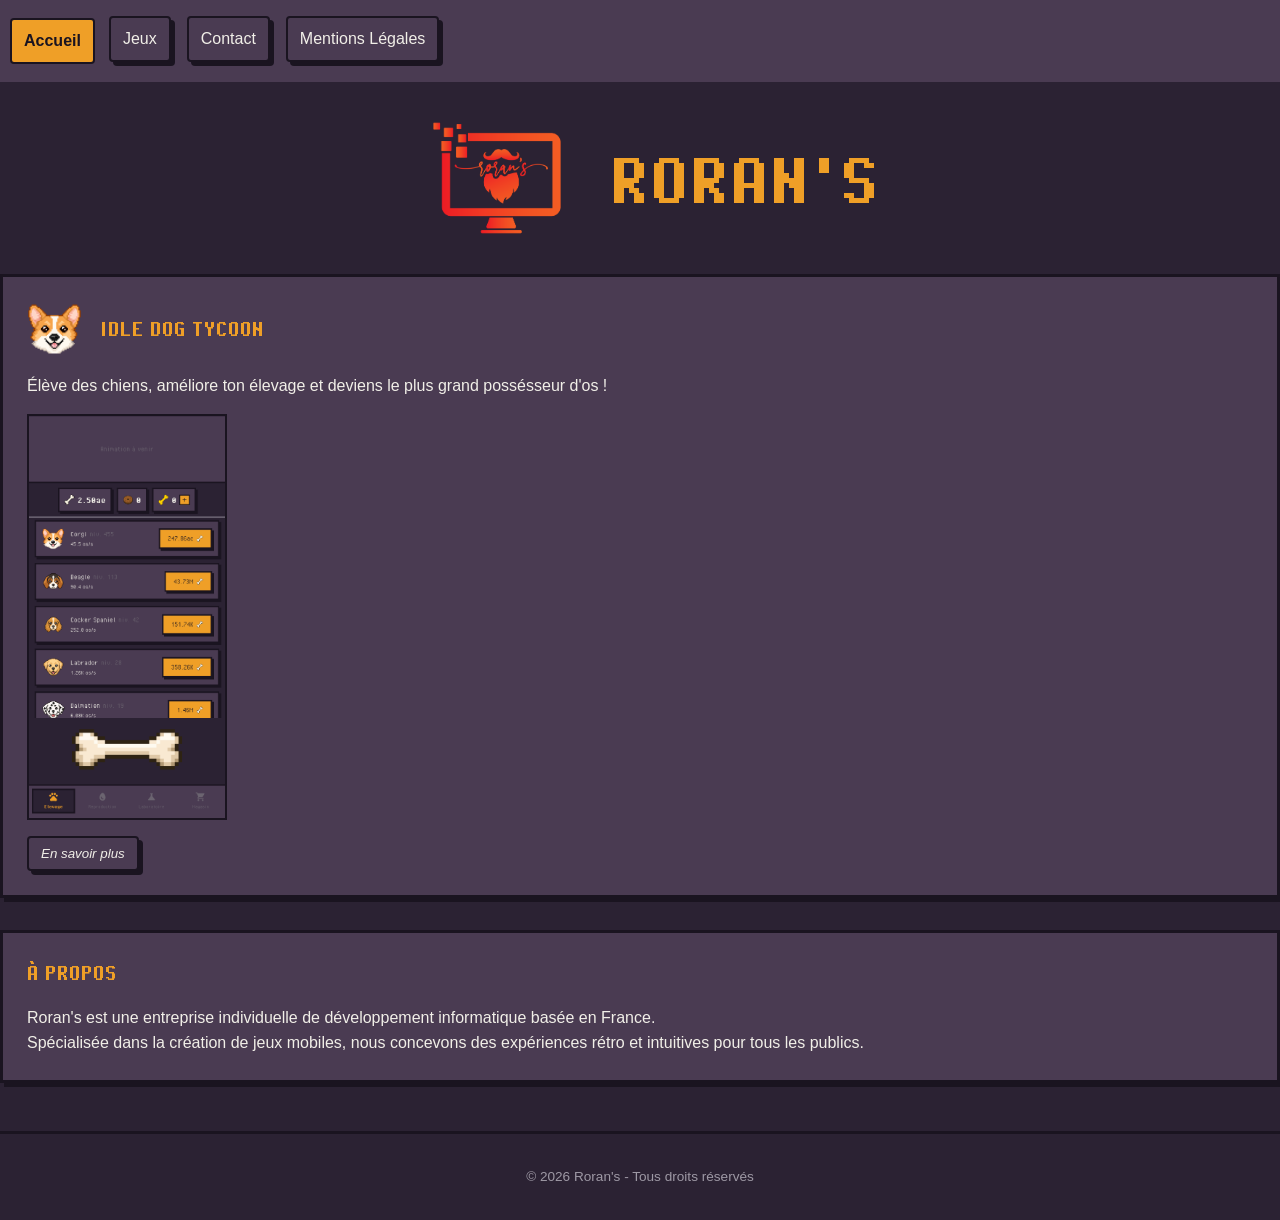
==== index.html @ 4215c5ab "✨ Setup html website" ====
<!DOCTYPE html>
<html lang="fr">
    <head>
        <meta charset="UTF-8">
        <meta name="viewport" content="width=device-width, initial-scale=1.0">
        <meta http-equiv="X-UA-Compatible" content="IE=edge">

        <title>Roran's</title>
        <meta name="description" content="Roran's est une EI de développement informatique. Elle développe notamment des jeux mobiles.">
        <meta name="robots" content="index, follow">
        <link rel="canonical" href="https://www.rorans.fr/">
        
        <meta name="theme-color" content="#2B2233">

        <link rel="icon" type="image/png" href="favicon.png">

        <!-- Open Graph -->
         <meta property="og:title" content="Roran's">
         <meta property="og:description" content="Roran's est une EI de développement informatique. Elle développe notamment des jeux mobiles.">
         <meta property="og:type" content="website">
         <meta property="og:url" content="https://www.rorans.fr/">

         <link href="css/index.css" rel="stylesheet">
    </head>

    <body>
        <header>
            <nav>
                <button class="burger" id="burgerBtn" aria-label="Menu de navigation" aria-expanded="false" aria-controls="mainMenu">
                    <span></span>
                    <span></span>
                    <span></span>
                </button>
                <ol class="menu" id="mainMenu">
                    <li><a class="active" href="#">Accueil</a></li>
                    <li><a href="#">Jeux</a></li>
                    <li><a href="#">Contact</a></li>
                    <li><a href="#">Mentions Légales</a></li>
                </ol>
            </nav>
            <section class="ei">
                <img class="logo" src="favicon.png" alt="Logo Roran's" />
                <h1 class="title">Roran's</h1>
            </section>
        </header>

        <main>
            <section class="panel last-game">
                <div class="game-section">
                    <img src="assets/idle_dog_tycoon_logo.png" alt="Logo Idle Dog Tycoon">
                    <h2>Idle Dog Tycoon</h2>
                </div>
                <p>Élève des chiens, améliore ton élevage et deviens le plus grand possésseur d'os !</p>
                <div class="screenshots">
                    <img class="screen-placeholder" src="assets/idle_dog_tycoon_main.png" alt="Image jeu Idle Dog Tycoon">
                </div>
                <button onclick="window.location.href = '#'"><p class="italic">En savoir plus</p></button>
            </section>
            <section class="panel">
                <h2 class="margin-bottom">À propos</h2>
                <p>
                    Roran's est une entreprise individuelle de développement informatique basée en France.<br />
                    Spécialisée dans la création de jeux mobiles, nous concevons des expériences rétro
                    et intuitives pour tous les publics.
                </p>
            </section>
        </main>

        <footer>
            <p>© 2026 Roran's - Tous droits réservés</p>
        </footer>
    </body>

    <script>
        const burgerBtn = document.getElementById("burgerBtn");
        const mainMenu = document.getElementById("mainMenu");

        burgerBtn.addEventListener('click', () => {
            mainMenu.classList.toggle('open');
            const isOpen = mainMenu.classList.contains('open');
            burgerBtn.setAttribute('aria-expanded', isOpen);
            console.log('Menu ouvert: ', isOpen);
        });
    </script>
</html>
---- css/index.css ----
:root {
    --bg: #2B2233;
    --panel: #4A3B52;
    --outline: #1A1420;
    --accent: #EF9F27;
    --text: #F1EFE8;
    --muted: #9E99A5;
    --radius: 0;
    --shadow: 4px 4px 0 var(--outline);
    --font: 'Segoe UI', Roboto, Helvetica, Arial, sans-serif;
    --font-title: 'PixelOperator', monospace;
}

* {
    box-sizing: border-box;
    margin: 0;
    padding: 0;
}

html {
    scroll-behavior: smooth;
}

body {
    font-family: var(--font);
    background: var(--bg);
    color: var(--text);
    line-height: 1.6;
    -webkit-font-smoothing: antialiased;
}

@font-face {
    font-family: 'PixelOperator';
    src: url('PixelOperator.ttf') format('truetype');
    font-weight: 400;
    font-style: normal;
    font-display: swap;
}

@font-face {
    font-family: 'PixelOperator';
    src: url('PixelOperator-Bold.ttf') format('truetype');
    font-weight: 700;
    font-style: normal;
    font-display: swap;
}

h1, h2, h3, h4 {
    font-family: var(--font-title);
    font-weight: 700;
    text-transform: uppercase;
    line-height: 1.3;
}

@media (max-width: 484px) {
    .ei {
        flex-direction: column;
        text-align: center;

        .logo {
            width: 10rem;
        }

        .title {
            font-size: clamp(2rem, 12vw, 4rem);
        }
    }
}

.ei {
    display: flex;
    justify-content: center;
    align-items: center;
    gap: 1rem;

    .logo {
        width: 12rem;
    }

    .title {
        font-size: 80px;
        color: var(--accent);
    }
}

.italic {
    font-style: italic;
}

/* MENU */

.menu {
    display: flex;
    gap: 1rem;
    list-style-type: none;
    background-color: var(--panel);
    padding: 1rem 0rem 1.25rem 0.5rem;

    a {
        border: var(--outline) 2px solid;
        border-radius: 0.25rem;
        background-color: var(--panel);
        box-shadow: var(--shadow);
        color: var(--text);
        padding: 0.5rem 0.75rem;
        text-decoration: none;
        display: inline-block;
        transition: transform 0.05s;
    }

    a:hover {
        box-shadow: none;
        color: var(--accent);
        transform: translate(2px, 2px);
    }

    a:active {
        box-shadow: none;
        color: var(--accent);
        transform: translate(2px, 2px);
    }

    a.active {
        background-color: var(--accent);
        color: var(--outline);
        box-shadow: none;
        transform: translate(2px, 2px);
        font-weight: 700;
    }
}

/* BURGER BUTTON */

.burger {
    display: none;
    background: #4A3B52;
    border: 2px solid #1A1420;
    padding: 8px;
    cursor: pointer;
    flex-direction: column;
    gap: 5px;
    width: 44px;
    height: 44px;
    justify-content: center;
    align-items: center;
}

.burger span {
    display: block;
    width: 22px;
    height: 3px;
    background: #F1EFE8;
}

/* MOBILE MENU */

@media (max-width: 434px) {
    .burger {
        display: flex;
    }

    .menu {
        display: none;
        flex-direction: column;
        width: 100%;
        gap: 0.5rem;
        margin-top: 0.5rem;
        padding: 1rem;
        background: #4A3B52;
        border: 2px solid #1A1420;
        list-style: none;
    }

    .menu.open {
        display: flex !important;
    }

    .menu li {
        width: 100%;
        text-align: center;
    }
}

.panel {
    background-color: var(--panel);
    border: 3px solid var(--outline);
    box-shadow: var(--shadow);
    padding: 1.5rem;
    margin-bottom: 2rem;
}

.panel .game-section {
    display: flex;
    align-items: center;
    gap: 1rem;
    margin-bottom: 1rem;

    img {
        width: 3.5rem;
    }
}

.panel h2 {
    color: var(--accent);
}

.screenshots {
    display: flex;
    gap: 1rem;
    margin: 1rem 0;
    flex-wrap: wrap;
}

.screen-placeholder {
    width: 200px;
    background-color: var(--bg);
    border: 2px solid var(--outline);
    display: flex;
    align-items: center;
    justify-content: center;
    color: var(--muted);
    font-size: 0.8rem;
}

button {
    border: var(--outline) 2px solid;
    border-radius: 0.25rem;
    background-color: var(--panel);
    box-shadow: var(--shadow);
    color: var(--text);
    padding: 0.5rem 0.75rem;
    text-decoration: none;
    display: inline-block;
    transition: transform 0.05s;
}

button:hover {
    box-shadow: none;
    color: var(--accent);
    transform: translate(2px, 2px);
    cursor: pointer;
}

button:active {
    box-shadow: none;
    color: var(--accent);
    transform: translate(2px, 2px);
}

.margin-bottom {
    margin-bottom: 1rem;
}

footer {
    text-align: center;
    padding: 2rem;
    color: var(--muted);
    font-size: 0.85rem;
    border-top: 3px solid var(--outline);
    margin-top: 3rem;
}
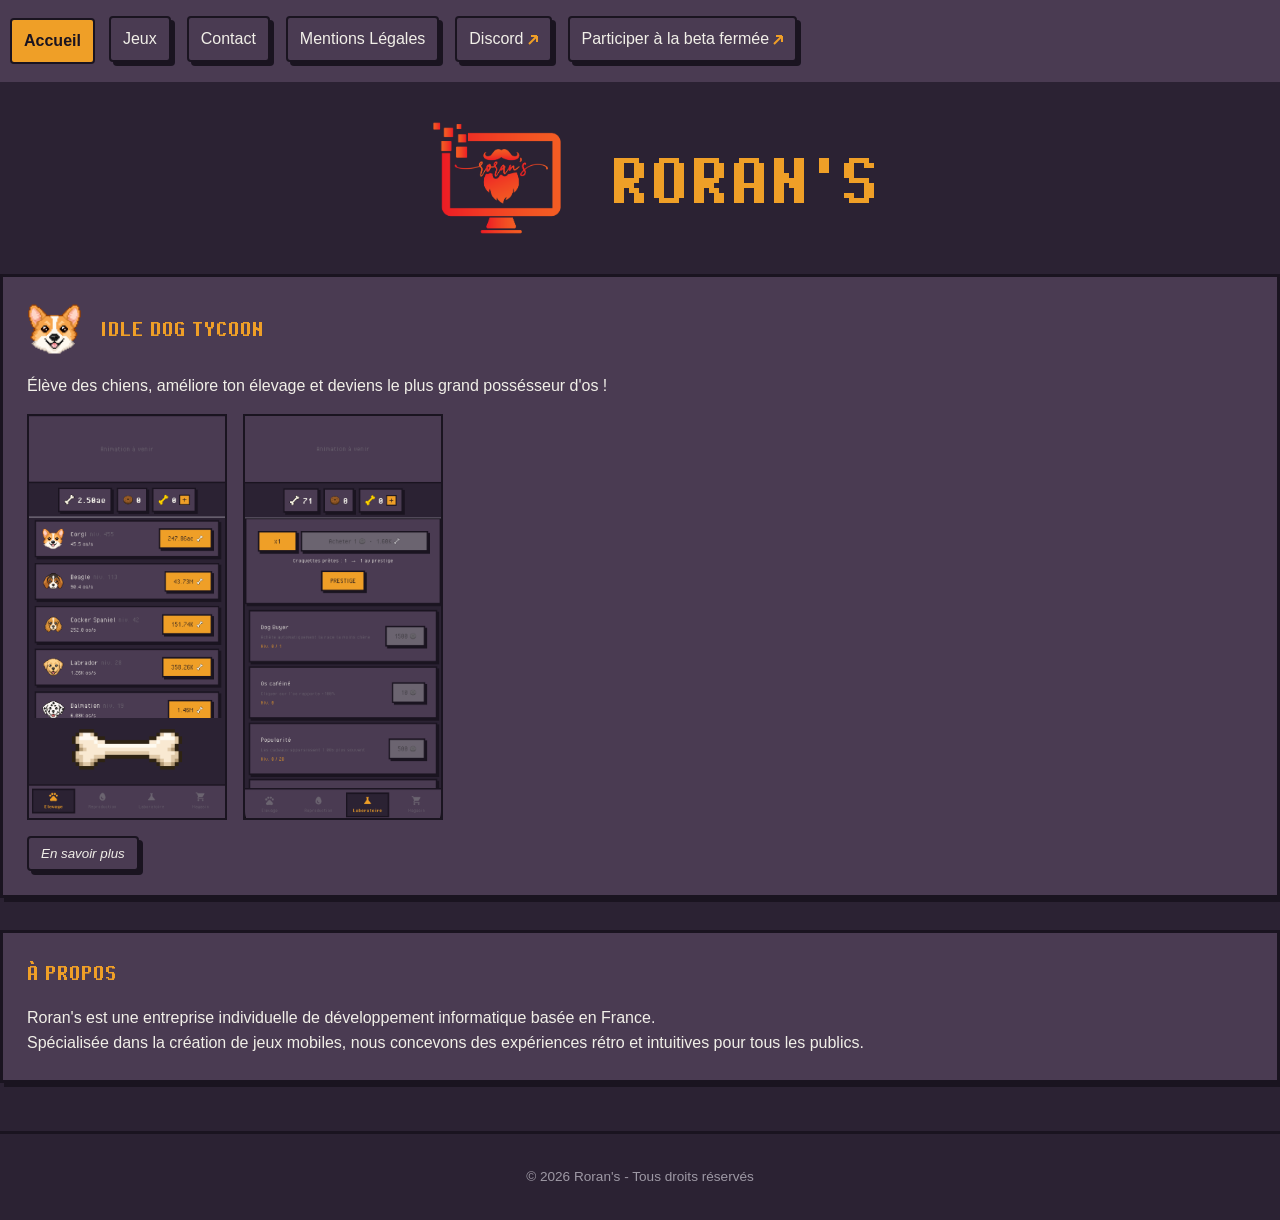
==== commit abb6097c: "✨ Adding politique de confidentialité for Idle Dog Tycoon" ====
--- a/index.html
+++ b/index.html
@@ -12,7 +12,7 @@
         
         <meta name="theme-color" content="#2B2233">
 
-        <link rel="icon" type="image/png" href="favicon.png">
+        <link rel="icon" type="image/png" href="/favicon.png">
 
         <!-- Open Graph -->
          <meta property="og:title" content="Roran's">
@@ -20,30 +20,11 @@
          <meta property="og:type" content="website">
          <meta property="og:url" content="https://www.rorans.fr/">
 
-         <link href="css/index.css" rel="stylesheet">
+         <link href="/css/index.css" rel="stylesheet">
     </head>
 
     <body>
-        <header>
-            <nav>
-                <button class="burger" id="burgerBtn" aria-label="Menu de navigation" aria-expanded="false" aria-controls="mainMenu">
-                    <span></span>
-                    <span></span>
-                    <span></span>
-                </button>
-                <ol class="menu" id="mainMenu">
-                    <li><a class="active" href="#">Accueil</a></li>
-                    <li><a href="#">Jeux</a></li>
-                    <li><a href="#">Contact</a></li>
-                    <li><a href="#">Mentions Légales</a></li>
-                </ol>
-            </nav>
-            <section class="ei">
-                <img class="logo" src="favicon.png" alt="Logo Roran's" />
-                <h1 class="title">Roran's</h1>
-            </section>
-        </header>
-
+        <div id="header"></div>
         <main>
             <section class="panel last-game">
                 <div class="game-section">
@@ -52,9 +33,10 @@
                 </div>
                 <p>Élève des chiens, améliore ton élevage et deviens le plus grand possésseur d'os !</p>
                 <div class="screenshots">
-                    <img class="screen-placeholder" src="assets/idle_dog_tycoon_main.png" alt="Image jeu Idle Dog Tycoon">
+                    <img class="screen-placeholder" src="assets/idle_dog_tycoon_main.png" alt="Image jeu Idle Dog Tycoon, section élevage">
+                    <img class="screen-placeholder" src="assets/idle_dog_tycoon_prestige.png" alt="Image jeu Idle Dog Tycoon, section laboratoire">
                 </div>
-                <button onclick="window.location.href = '#'"><p class="italic">En savoir plus</p></button>
+                <button onclick="window.location.href = '/jeux/idle-dog-tycoon'"><p class="italic">En savoir plus</p></button>
             </section>
             <section class="panel">
                 <h2 class="margin-bottom">À propos</h2>
@@ -65,21 +47,8 @@
                 </p>
             </section>
         </main>
-
-        <footer>
-            <p>© 2026 Roran's - Tous droits réservés</p>
-        </footer>
+        <div id="footer"></div>
     </body>
 
-    <script>
-        const burgerBtn = document.getElementById("burgerBtn");
-        const mainMenu = document.getElementById("mainMenu");
-
-        burgerBtn.addEventListener('click', () => {
-            mainMenu.classList.toggle('open');
-            const isOpen = mainMenu.classList.contains('open');
-            burgerBtn.setAttribute('aria-expanded', isOpen);
-            console.log('Menu ouvert: ', isOpen);
-        });
-    </script>
+    <script src="js/main.js"></script>
 </html>
--- a/css/index.css
+++ b/css/index.css
@@ -5,6 +5,7 @@
     --accent: #EF9F27;
     --text: #F1EFE8;
     --muted: #9E99A5;
+    --grey: #666;
     --radius: 0;
     --shadow: 4px 4px 0 var(--outline);
     --font: 'Segoe UI', Roboto, Helvetica, Arial, sans-serif;
@@ -189,7 +190,7 @@
     margin-bottom: 2rem;
 }
 
-.panel .game-section {
+.game-section {
     display: flex;
     align-items: center;
     gap: 1rem;
@@ -204,11 +205,23 @@
     color: var(--accent);
 }
 
+.panel h3 {
+    color: var(--accent);
+    font-size: 24px;
+}
+
 .screenshots {
     display: flex;
     gap: 1rem;
     margin: 1rem 0;
     flex-wrap: wrap;
+}
+
+.screenshots-grid {
+    display: flex;
+    flex-wrap: wrap;
+    gap: 1rem;
+    justify-content: flex-start;
 }
 
 .screen-placeholder {
@@ -258,4 +271,173 @@
     font-size: 0.85rem;
     border-top: 3px solid var(--outline);
     margin-top: 3rem;
-}+}
+
+/* Page jeux */
+.games-list {
+    list-style: none;
+    padding: 0;
+    margin: 1rem 0 0;
+    display: flex;
+    flex-direction: column;
+    gap: 0.75rem;
+}
+
+.games-list li {
+    display: flex;
+    align-items: center;
+    gap: 1rem;
+    background: var(--panel);
+    border: 3px solid var(--outline);
+    padding: 0.75rem 1rem;
+    box-shadow: var(--shadow);
+}
+
+.games-list img {
+    height: 48px;
+    display: block;
+    image-rendering: pixelated;
+    image-rendering: crisp-edges;
+}
+
+.link,
+.link:visited,
+.link:active {
+    color: var(--text);
+}
+
+.game-link,
+.game-link:visited,
+.game-link:active {
+    font-family: var(--font-title);
+    color: var(--text);
+    font-size: 1.2rem;
+    font-weight: bold;
+    text-decoration: none;
+    border-bottom: 3px dotted transparent;
+    transition: border-color 0.05s transform 0.05s;
+    cursor: pointer;
+}
+
+.game-link:hover {
+    border-bottom-color: var(--accent);
+    transform: translate(2px, 2px);
+}
+
+.mentions-legales {
+    display: flex;
+    flex-direction: column;
+    gap: 1rem;
+}
+
+a[target="_blank"]::after {
+    content: "";
+    display: inline-block;
+    width: 10px;
+    height: 10px;
+    margin-left: 0.25rem;
+    background-image: url("data:image/svg+xml,%3Csvg xmlns='http://www.w3.org/2000/svg' width='10' height='10' viewBox='0 0 10 10'%3E%3Cpath d='M1 9L9 1M9 1H3M9 1V7' stroke='%23EF9F27' stroke-width='2' fill='none'/%3E%3C/svg%3E");
+    background-size: contain;
+    background-repeat: no-repeat;
+    vertical-align: middle;
+}
+
+.game-title {
+    color: var(--accent);
+    margin-left: 1rem;
+    margin-bottom: 1rem;
+    font-size: 36px;
+}
+
+.bold {
+    font-weight: bold;
+}
+
+.feature-grid {
+    display: grid;
+    gap: 1rem;
+    grid-template-columns: repeat(auto-fit, minmax(220px, 1fr));
+}
+
+.feature-card {
+    background: var(--panel);
+    border: 3px solid var(--outline);
+    padding: 1rem;
+    box-shadow: var(--shadow);
+}
+
+.feature-card h4 {
+    color: var(--accent);
+    margin-top: 0;
+    font-size: 1.1rem;
+}
+
+.feature-card p {
+    color: var(--text);
+    font-size: 0.95rem;
+    line-height: 1.4;
+    margin: 0;
+}
+
+.cta-panel {
+    position: sticky;
+    bottom: 0;
+    z-index: 100;
+
+    border: 3px solid var(--outline);
+    border-bottom: none;
+    box-shadow: var(--shadow);
+    background: var(--panel);
+
+    padding: 1rem;
+    margin: 0;
+    text-align: center;
+}
+
+.pixel-btn {
+  display: inline-block;
+  padding: 0.7rem 1.8rem;
+  background: var(--accent);
+  color: var(--outline);
+  border: 3px solid var(--outline);
+  box-shadow: var(--shadow);
+  font-family: var(--font-title);
+  font-weight: bold;
+  text-decoration: none;
+  font-size: 1.1rem;
+}
+
+.pixel-btn.disabled {
+  opacity: 0.6;
+  pointer-events: none;
+  cursor: not-allowed;
+}
+
+.small-note {
+  color: #6B6470;
+  font-size: 0.85rem;
+  margin-top: 1rem;
+}
+
+.meta {
+    color: var(--grey);
+    font-size: 0.95rem;
+    margin-bottom: 2rem;
+}
+
+.mentions-legales h4 {
+    color: var(--accent);
+    font-size: 1.25rem;
+}
+
+.mentions-legales h5 {
+    color: var(--accent);
+    font-size: 1.1rem;
+    font-family: var(--font-title);
+    font-weight: bold;
+}
+
+.mentions-legales ul {
+    list-style-type: none;
+    margin-left: 2rem;
+}
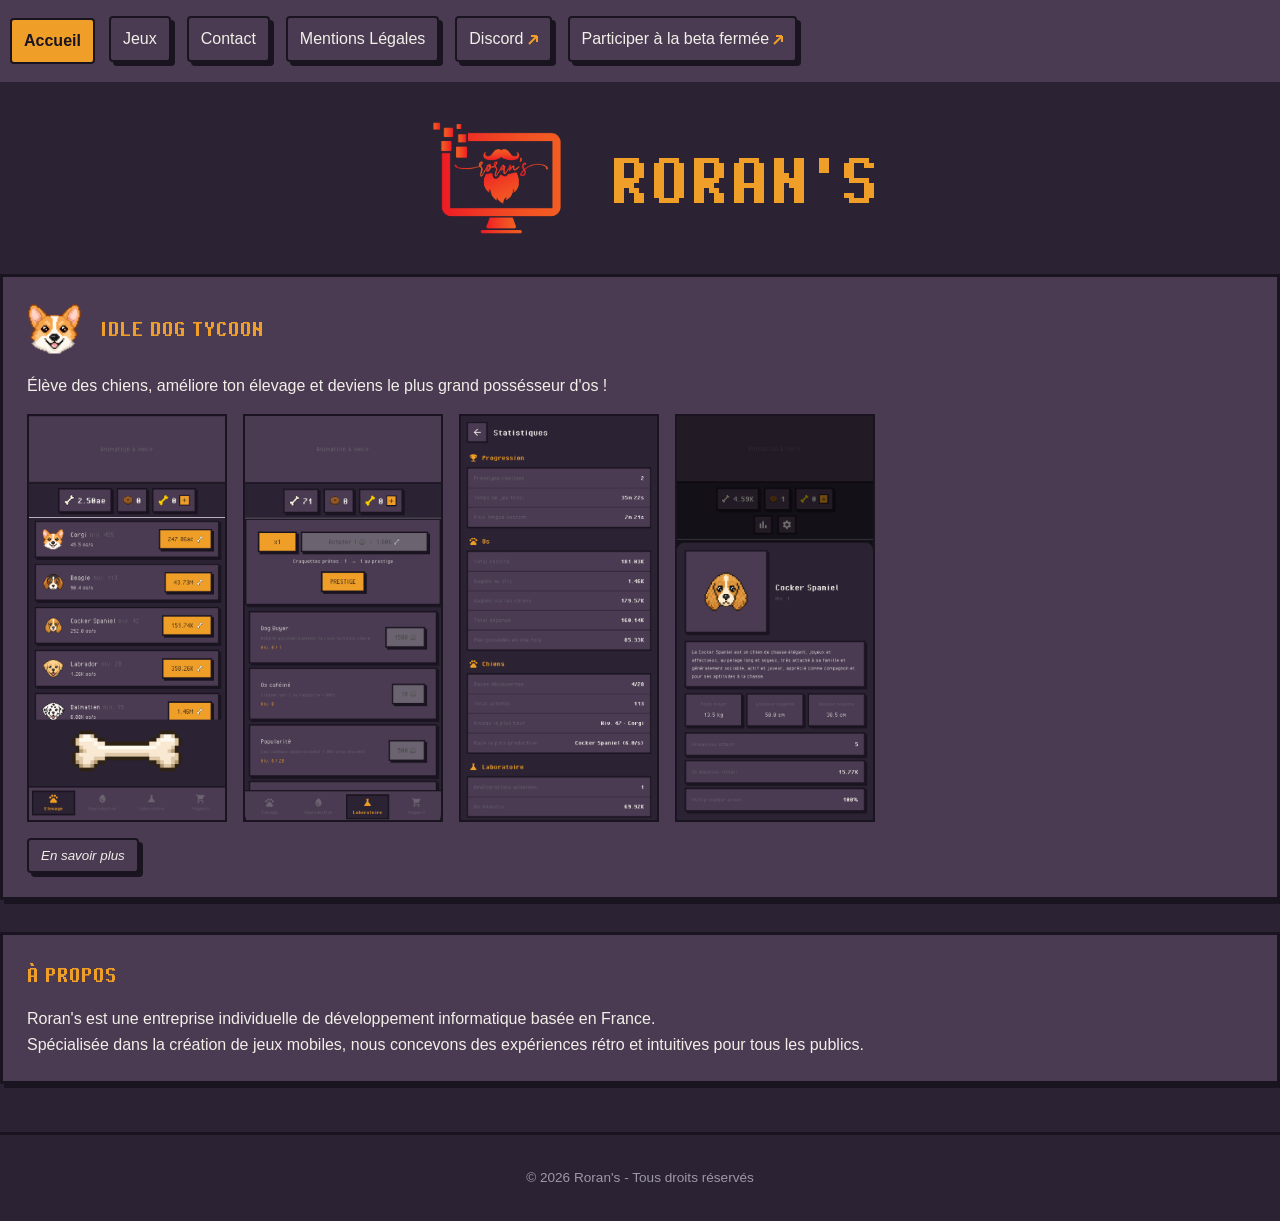
==== commit b99887c4: "✨ Adding new pictures and zoom" ====
--- a/index.html
+++ b/index.html
@@ -33,8 +33,10 @@
                 </div>
                 <p>Élève des chiens, améliore ton élevage et deviens le plus grand possésseur d'os !</p>
                 <div class="screenshots">
-                    <img class="screen-placeholder" src="assets/idle_dog_tycoon_main.png" alt="Image jeu Idle Dog Tycoon, section élevage">
-                    <img class="screen-placeholder" src="assets/idle_dog_tycoon_prestige.png" alt="Image jeu Idle Dog Tycoon, section laboratoire">
+                    <img class="screen-placeholder zoomable" src="assets/idle_dog_tycoon_main.png" alt="Image jeu Idle Dog Tycoon, section élevage">
+                    <img class="screen-placeholder zoomable" src="assets/idle_dog_tycoon_prestige.png" alt="Image jeu Idle Dog Tycoon, section laboratoire">
+                    <img class="screen-placeholder zoomable" src="assets/idle_dog_tycoon_stats.png" alt="Image jeu Idle Dog Tycoon, statistiques globales">
+                    <img class="screen-placeholder zoomable" src="assets/idle_dog_tycoon_dog_stats.png" alt="Image jeu Idle Dog Tycoon, statistiques par chien">
                 </div>
                 <button onclick="window.location.href = '/jeux/idle-dog-tycoon'"><p class="italic">En savoir plus</p></button>
             </section>
@@ -47,6 +49,10 @@
                 </p>
             </section>
         </main>
+        <div id="lightbox" class="lightbox">
+            <span class="close">&times;</span>
+            <img id="lightbox-img" src="" alt="Agrandissement">
+        </div>
         <div id="footer"></div>
     </body>
 
--- a/css/index.css
+++ b/css/index.css
@@ -441,3 +441,58 @@
     list-style-type: none;
     margin-left: 2rem;
 }
+
+/* ---------- Lightbox / Zoom ---------- */
+
+/* Indicateur visuel au survol */
+img.zoomable {
+    cursor: zoom-in;
+    transition: transform 0.2s ease, filter 0.2s ease;
+}
+
+img.zoomable:hover {
+    transform: scale(1.03);
+    filter: brightness(1.1);
+}
+
+/* Overlay */
+.lightbox {
+    display: none;              /* caché par défaut */
+    position: fixed;
+    inset: 0;                   /* top/right/bottom/left : 0 */
+    z-index: 9999;
+    background: rgba(0, 0, 0, 0.92);
+    justify-content: center;
+    align-items: center;
+    cursor: zoom-out;
+}
+
+/* Affichage */
+.lightbox.active {
+    display: flex;
+}
+
+/* Image agrandie */
+.lightbox img {
+    max-width: 90vw;
+    max-height: 90vh;
+    object-fit: contain;
+    border-radius: 8px;
+    box-shadow: 0 20px 60px rgba(0,0,0,0.5);
+    cursor: default;           /* pas zoom-out sur l'image elle-même */
+}
+
+/* Croix fermeture */
+.lightbox .close {
+    position: absolute;
+    top: 15px;
+    right: 25px;
+    color: #fff;
+    font-size: 42px;
+    font-weight: bold;
+    line-height: 1;
+    cursor: pointer;
+    padding: 10px;             /* zone tactile plus grande */
+    z-index: 10000;
+    user-select: none;
+}
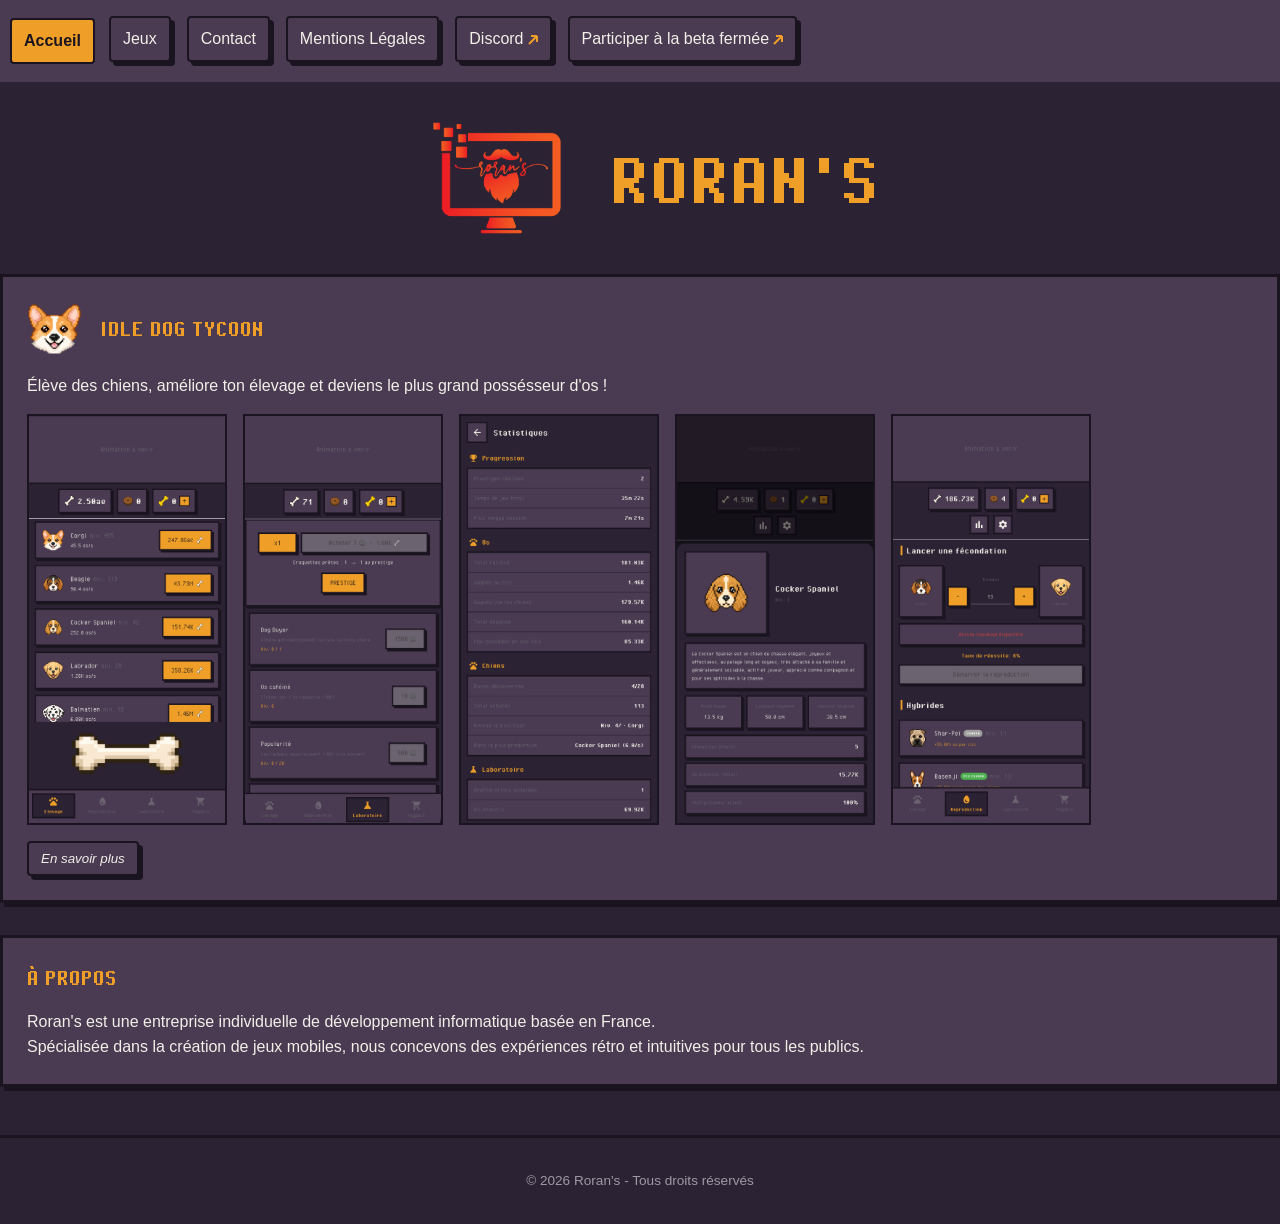
==== commit 4fccbcea: "💄 Adding another screenshot" ====
--- a/index.html
+++ b/index.html
@@ -37,6 +37,7 @@
                     <img class="screen-placeholder zoomable" src="assets/idle_dog_tycoon_prestige.png" alt="Image jeu Idle Dog Tycoon, section laboratoire">
                     <img class="screen-placeholder zoomable" src="assets/idle_dog_tycoon_stats.png" alt="Image jeu Idle Dog Tycoon, statistiques globales">
                     <img class="screen-placeholder zoomable" src="assets/idle_dog_tycoon_dog_stats.png" alt="Image jeu Idle Dog Tycoon, statistiques par chien">
+                    <img class="screen-placeholder zoomable" src="assets/idle_dog_tycoon_reproduction.png" alt="Image jeu Idle Dog Tycoon, section reproduction">
                 </div>
                 <button onclick="window.location.href = '/jeux/idle-dog-tycoon'"><p class="italic">En savoir plus</p></button>
             </section>
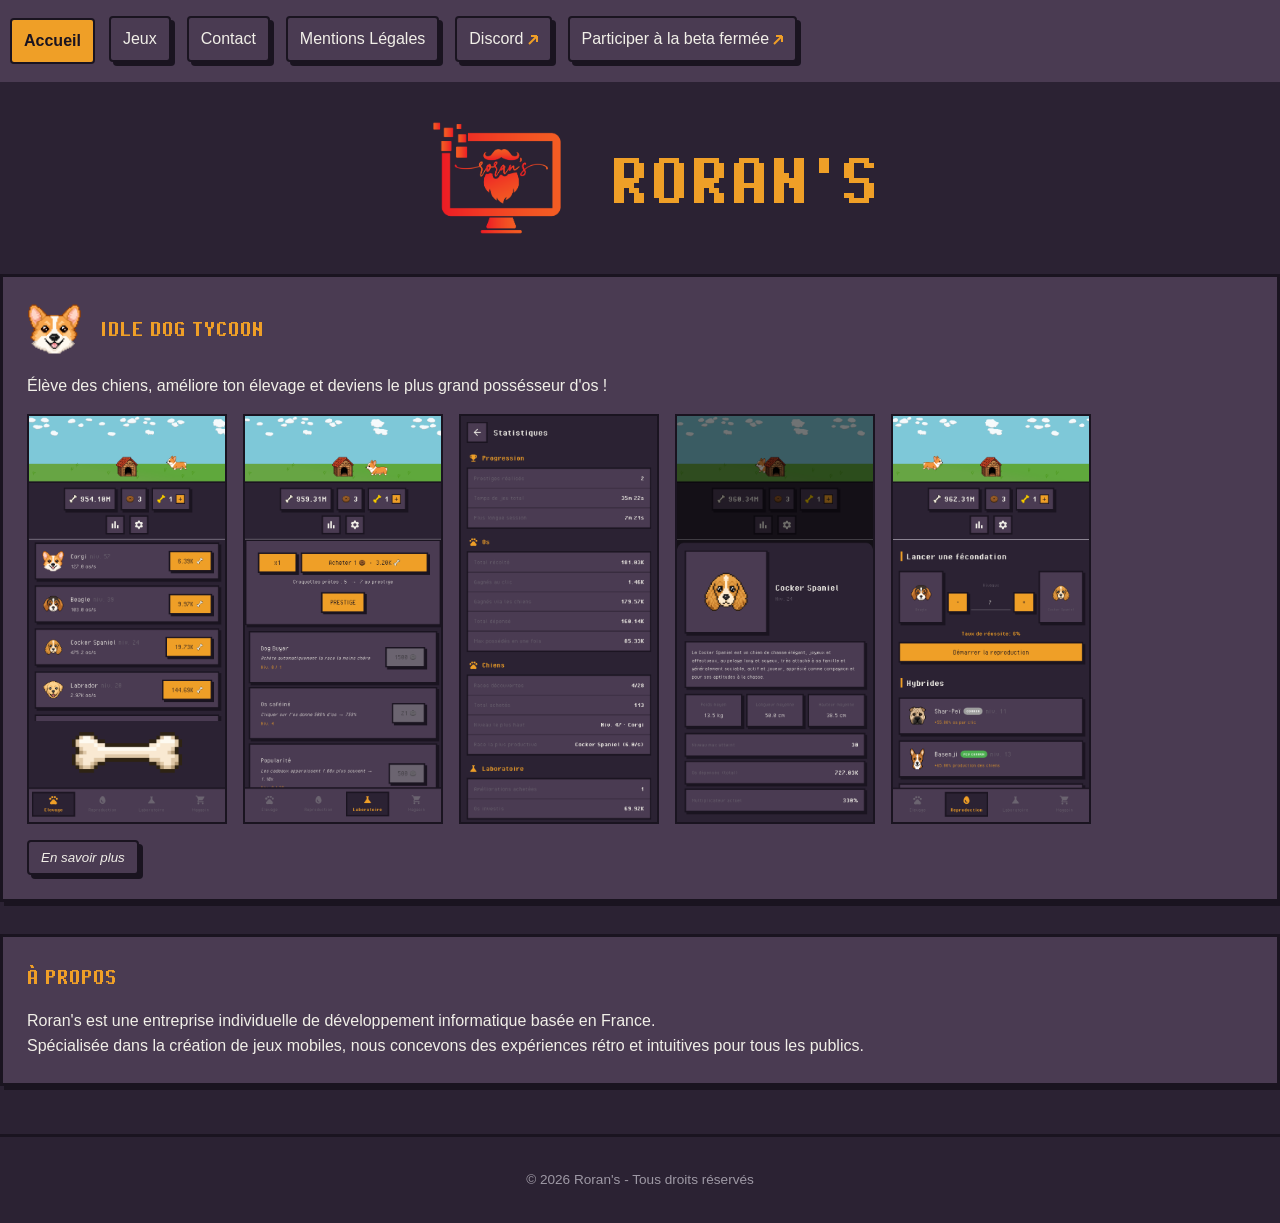
==== commit 0eb0701b: "🚀 Update for google verification" ====
--- a/index.html
+++ b/index.html
@@ -21,6 +21,7 @@
          <meta property="og:url" content="https://www.rorans.fr/">
 
          <link href="/css/index.css" rel="stylesheet">
+         <meta name="google-site-verification" content="WTV7dbNwYvu9IIlFLmy3KFHBJPJJbA-3WSGZnOzabPo" />
     </head>
 
     <body>
